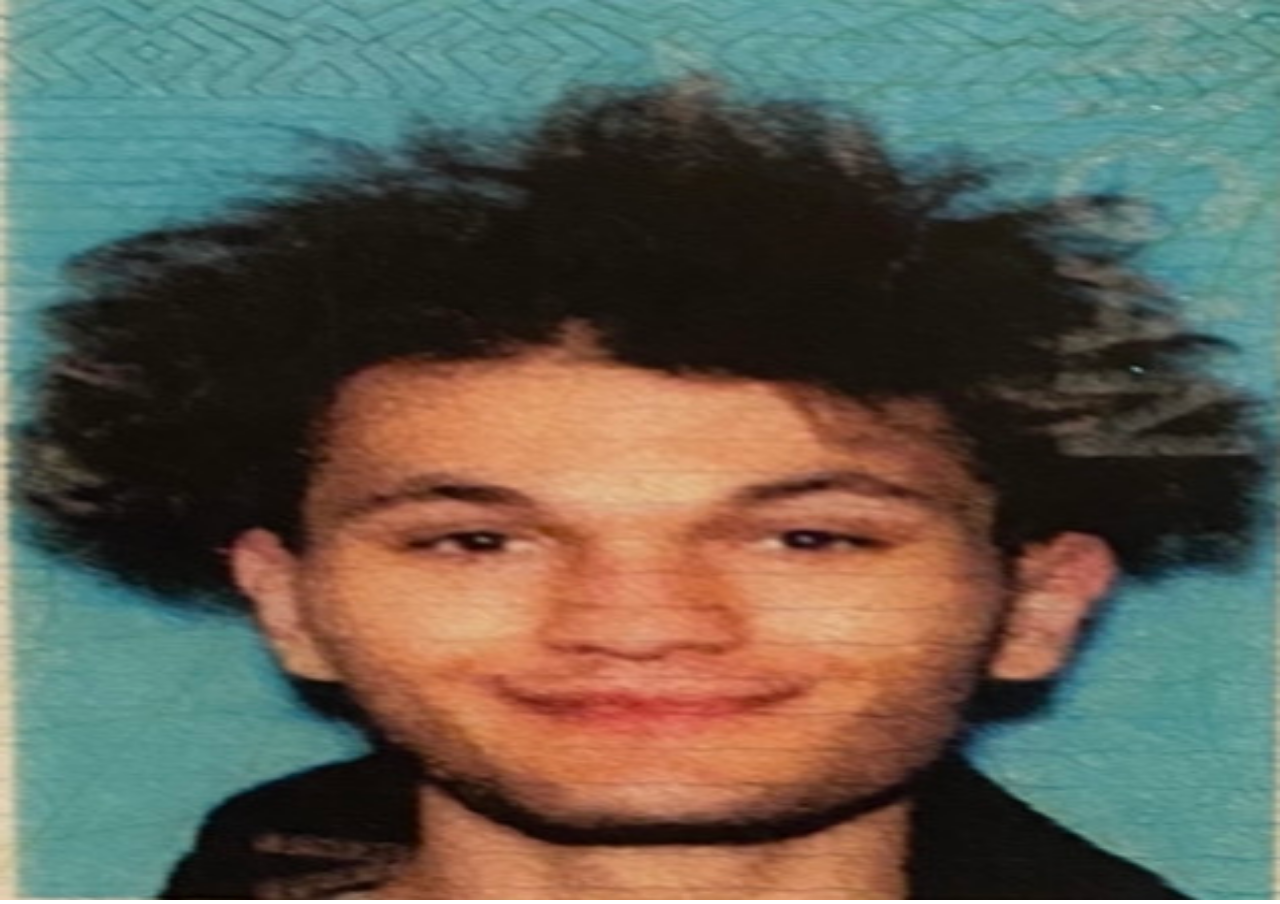
==== index.html @ 705a7d54 "Add files via upload" ====
<!DOCTYPE html>
<html lang="en">
  <head>
    <meta charset="UTF-8" />
    <meta http-equiv="X-UA-Compatible" content="IE=edge" />
    <meta name="viewport" content="width=device-width, initial-scale=1.0" />
    <link rel="stylesheet" href="style.css" />
    <title>Mark Ross World</title>
  </head>
  <body>
    <div id="content">
      <img id="mark" src="assets/mark.jpg" alt="" />
    </div>
  </body>
</html>
---- style.css ----
body {
    padding: 0;
    margin: 0;
}

#content {
    height: 100vh;
    width: 100vw;
}
#mark {
    height: 100%;
    width: 100%;
}
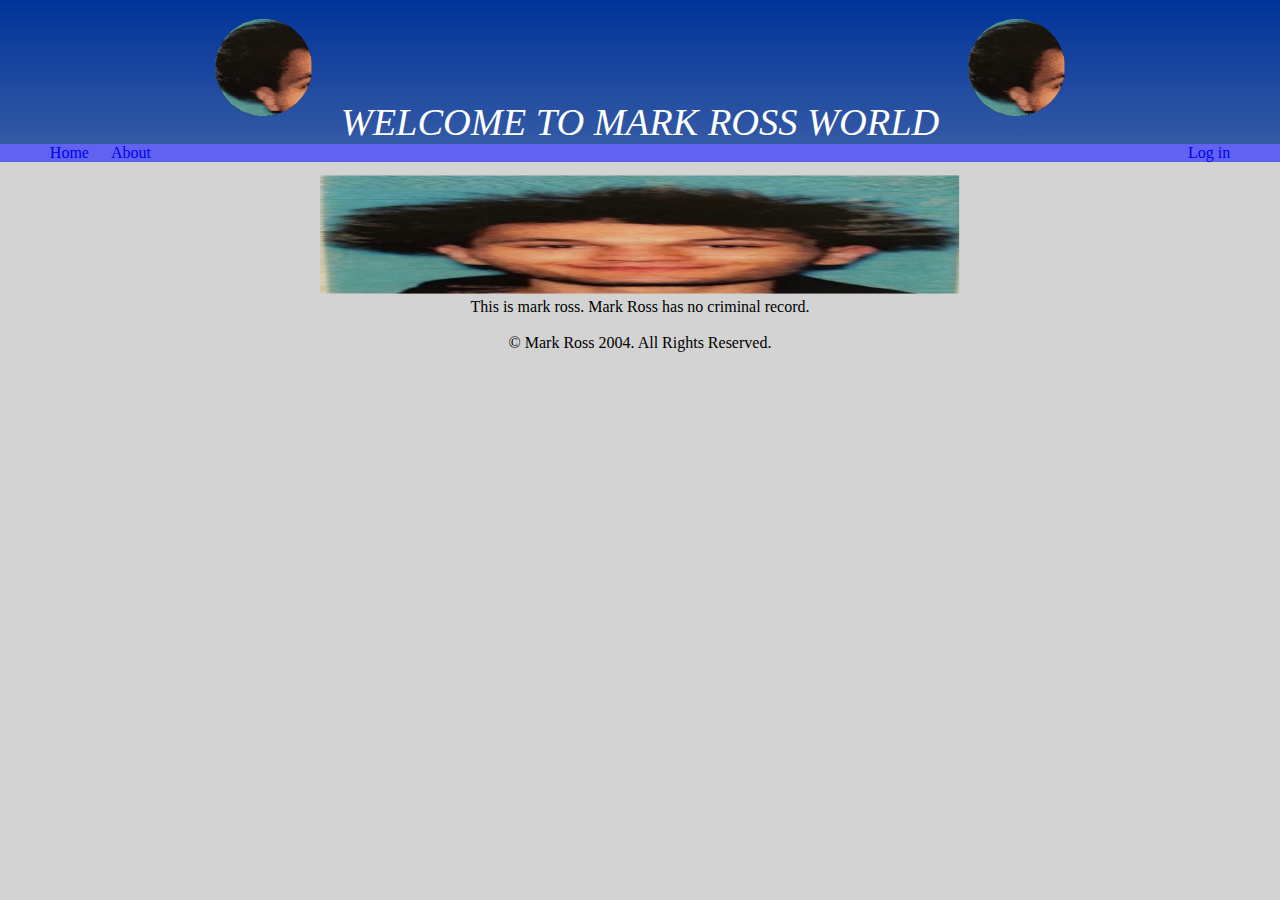
==== commit be06aabd: "Add files via upload" ====
--- a/index.html
+++ b/index.html
@@ -8,8 +8,25 @@
     <title>Mark Ross World</title>
   </head>
   <body>
-    <div id="content">
-      <img id="mark" src="assets/mark.jpg" alt="" />
+    <div id="globec">
+      <img class="globe" src="assets/globemark.gif" />
+      WELCOME TO MARK ROSS WORLD
+      <img class="globe" src="assets/globemark.gif" />
     </div>
+    <div class="hor-menu">
+      <div>
+        <a href="index.html"><div class="hor-cont">Home</div></a>
+        <a href="about.html"><div class="hor-cont">About</div></a>
+        <a href="login.html"><div class="hor-cont-last">Log in</div></a>
+      </div>
+    </div>
+    <div id="mark">
+      <img id="markjpg" src="assets/mark.jpg" />
+    </div>
+    <div id="comments">
+      This is mark ross. Mark Ross has no criminal record.
+    </div>
+    <br />
+    <div>© Mark Ross 2004. All Rights Reserved.</div>
   </body>
 </html>
--- a/style.css
+++ b/style.css
@@ -1,13 +1,47 @@
 body {
+    background-color: lightgray;
+    user-select: none;
+    text-align: center;
     padding: 0;
     margin: 0;
 }
-
-#content {
-    height: 100vh;
-    width: 100vw;
+#globec {
+    font-style: italic;
+    font-size: 3vw;
+    text-align: center;
+    background-image: linear-gradient(rgb(0, 51, 153), rgb(52, 90, 165));
+    color: white;
 }
 #mark {
-    height: 100%;
-    width: 100%;
+    text-align: center;
 }
+#markjpg {
+    width: 50vw;
+    padding-top: 10pt;
+}
+.globe {
+    height: 15vh;
+}
+.hor-menu {
+    display: grid;
+    background-color: #6262f1;
+    color: rgb(255, 255, 255);
+}
+.hor-cont {
+    display: inline-grid;
+    padding-left: 1vh;
+    padding-right: 1vh;
+}
+.hor-cont-last {
+    display: inline-grid;
+    padding-left: 80%;
+    padding-right: 1vh;
+}
+#login {
+    background-color: black;
+    color: white;
+    background-image: url(https://cdn.discordapp.com/attachments/932031165060231208/932031245628616754/1.jpg);
+  }
+  .shadow {
+    text-shadow: 2px 2px #ff0000;
+  }